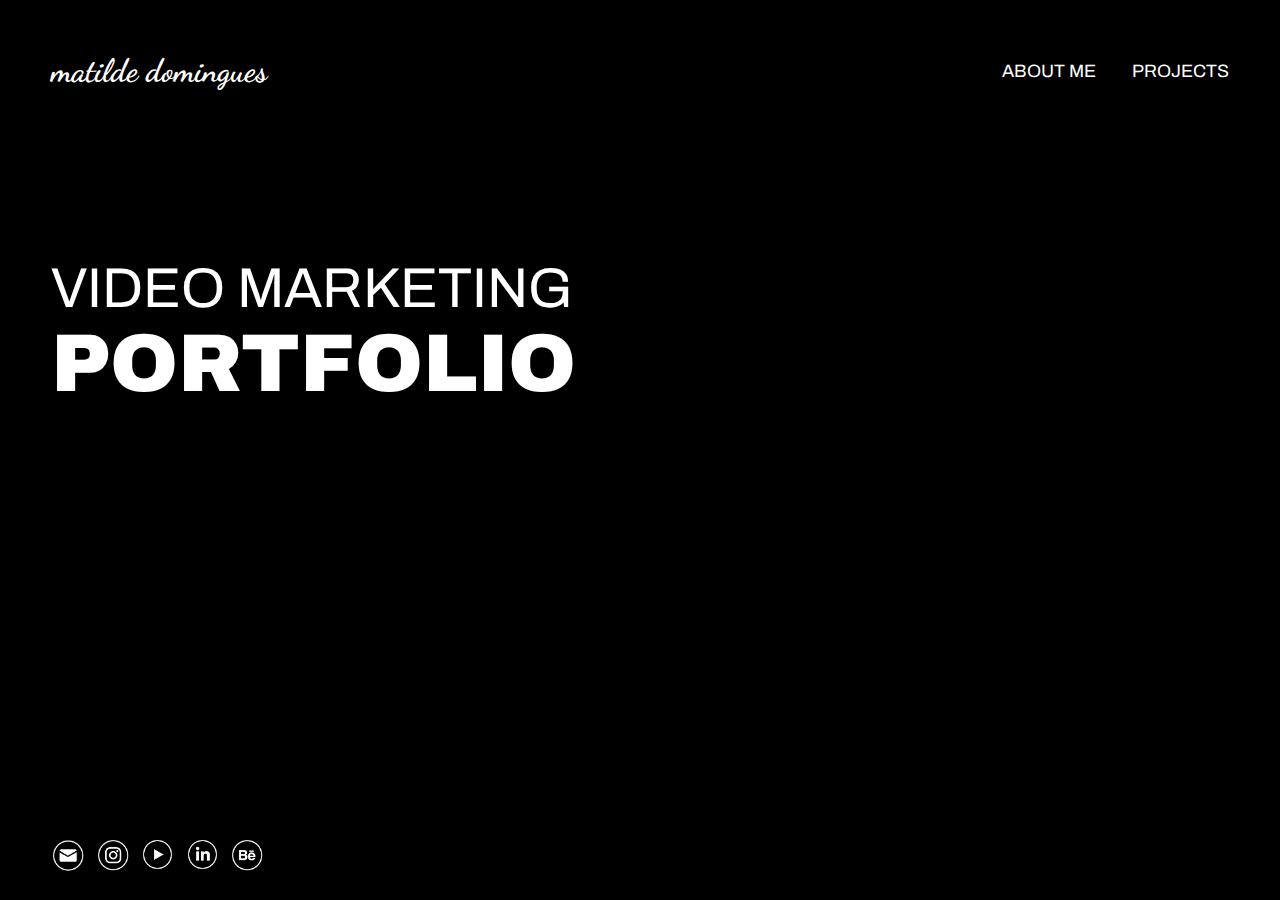
==== index.html @ 344278c9 "footer" ====
<!DOCTYPE html>
<html lang="en">
<head>
    <meta charset="UTF-8">
    <meta name="description" content="Portfolio Multimedia Matilde Domingues">
    <meta name="keywords" content="video, multimedia, portfolio">
    <meta name="author" content="Matilde Domingues">
    <meta name="viewport" content="width=device-width, initial-scale=1.0">
    <title>Portfolio_MatildeDomingues</title>
    <link href="style.css" type="text/css" rel="stylesheet"/>
    <link rel="icon" type="image/x-icon" href="projects/projeto1/imagens/favicon.png"> <!--icone favicon-->
</head>

<header>
    <nav>     
        <a href="index.html" target="_self" id="logo">matilde domingues</a>
            <div class="menu-links">
                <a href="sobremim.html" target="_self">About Me</a>
                <a href="projetos.html" target="_self">Projects</a>
            </div>
    </nav>
</header>

<body class="capa-index">  
<main>

    <h3 id="Matilde">Video Marketing</h3>
    <h1 id="Domingues">Portfolio</h1>

<br><br><br>
</main>     

</body>

<footer>
    <div class="footer-socialmedia">
        <a href="mailto:matildedomingues.work@gmail.com" target="_blank" title="Email" class="email"></a>
        <a href="https://www.instagram.com/md.videoart/" target="_blank" title="Instagram" class="insta"></a>
        <a href="https://www.youtube.com/@matilde.domingues_14/videos" target="_blank" title="Youtube" class="youtube"></a>
        <a href="https://www.linkedin.com/in/matilde-domingues-5a7a112b5/" target="_blank" title="Linkedin" class="linkedin"></a>
        <a href="https://www.behance.net/matildedomingu" target="_blank" title="Behance" class="behance"></a>
    </div>
</footer>
</html>
---- style.css ----
@import url("https://fonts.googleapis.com/css2?family=Archivo:ital,wght@0,100..900;1,100..900&display=swap");
@import url("https://fonts.googleapis.com/css2?family=Dancing+Script:wght@400..700&display=swap");


* 
{
  /*outline: 1px dashed red;
  outline-offset: -1px;*/
  margin:  0; /* Remove a margem padrão */
  padding: 0; /* Remove os padding padrão */
}

#logo{
    color:#ffffff; /*Define a cor branca para a tipografia do 'logo'*/
    text-decoration: none; /*Remove qualquer decoração de texto*/
    text-transform: none; /* Não altera a transformação do texto*/
    font-weight: 700; /*Define o peso da fonte como 700, que é equivalente a 'bold'*/
    font-family:"Dancing Script", cursive; /*Define o tipo de letra*/
    font-size: 180%; /*Define o tamanho da fonte*/
    float: left; /*Faz com que o elemento flutue à esquerda do seu conteiner*/  
}

.capa-index{ 
    background-color: #000000; /*Define cor de fundo a preto */
    background-size: cover; /* Faz a imagem preencher toda a área disponível */
    background-position:top; /* Centraliza a imagem no topo do ecrã */
    background-repeat: no-repeat; /* Impede que a imagem se repita */
    min-height: 100%; /* Garante que o corpo tenha pelo menos a altura da janela */
    margin: 0; /* Remove a margem padrão */
}

.capa-about{
    background-image: url('projects/projeto1/imagens/capa-about.png'); /*Define a imagem de fundo*/
    background-size: cover; /* Faz a imagem preencher toda a área disponível */
    background-position:top; /* Centraliza a imagem no topo do ecrã */
    background-repeat: no-repeat; /* Impede que a imagem se repita */
    min-height: 100%; /* Garante que o corpo tenha pelo menos a altura da janela */
    margin: 0; /* Remove a margem padrão */
}

.capa-projects{
    background-color: #000000; /*Define cor de fundo a preto */
    font-family: "Archivo", sans-serif; /*Define o tipo de letra*/
    font-size:1.4em; /*Define o tamanho da fonte*/
    color:#ffffff; /*Define a cor branca da tipografia*/
    padding-left: 4%; /*Adiciona um padding à esquerda de 4%*/
    padding-right: 4%;  /*Adiciona um padding à direita de 4%*/
    padding-top: 4%; /*Adiciona um padding no topo de 4%*/
    padding-bottom: 4%; /*Adiciona um padding no fundo de 4%*/
}

body
{
    background-color: #000000; /*Define a cor de fundo*/
    font-family: "Archivo", sans-serif; /*Define a tipografia*/ 
    font-size:1.4em; /*Define o tamanho da fonte*/
    color:#ffffff; /*Define a cor do texto*/
    padding-left: 4%; /*Adiciona um padding à esquerda de 4%*/
    padding-right: 4%;  /*Adiciona um padding à direita de 4%*/
    padding-top: 4%; /*Adiciona um padding no topo de 4%*/
    padding-bottom: 4%; /*Adiciona um padding no fundo de 4%*/
}


nav {
    text-transform: uppercase; /*Altera todas as letras para letras maiúsculas*/
    display:flex; /*Define a nav como flexbox, permitindo criar layouts responsivos e flexíveis*/
    font-size: 0.8em; /*Define o tamanho da fonte*/
    justify-content: space-between; /*Alinha os elementos*/
    align-items: center; /*Alinha verticalmente todos os elementos dentro da nav ao centro*/
    gap:10%; /*Define um espaço de 10% entre cada elemento da flexbox */
    width:100%; /*Define a largura da nav*/
}

nav a{
    display: flex; /*Define a nav como flexbox, permitindo criar layouts responsivos e flexíveis*/
    gap:10%; /*Define um espaço de 10% entre cada elemento da flexbox */
}

.menu-links {
    display: flex; /*Define a nav como flexbox, permitindo criar layouts responsivos e flexíveis*/
    gap:2em; /*Define um espaço de 2em entre cada elemento da flexbox */
}

.menu-links a{
    display: flex; /*Define a nav como flexbox, permitindo criar layouts responsivos e flexíveis*/
    gap:2em; /*Define um espaço de 2em entre cada elemento da flexbox */
}


#titles{
    font-size:2em; /*Define o tamanho da fonte*/
    font-family: "Archivo", sans-serif; /*Define o tipo de letra*/
    text-transform: uppercase; /*Altera todas as letras para letras maiúsculas*/
    font-weight: bold; /*Define a tipografia para bold*/
}

#subtitles{
    font-size:1em; /*Define o tamanho da fonte*/
    font-family: "Archivo", sans-serif; /*Define o tipo de letra*/
    text-transform: uppercase; /*Altera todas as letras para letras maiúsculas*/
    font-weight: bold; /*Define a tipografia para bold*/
}

p{ /*textos*/
    color:#ffffff; /*Define a cor da tipografia*/
    font-size:0.8em; /*Define o tamanho da fonte*/
    text-align: justify; /*Justifica o texto*/
    text-justify:inter-word; /*tentar justificar texto à esquerda*/
    padding-top: 1em; /*Adiciona um padding no topo de 1em*/
    width:38%; /*Define a largura do espaço ocupado por estes <p>*/
}

ul{
    list-style-type: none; /*Retira as listas*/
    padding-top:1em; /*Adiciona um padding no topo de 1em*/
    display: flex; /*Define a nav como flexbox, permitindo criar layouts responsivos e flexíveis*/
    gap:28px; /*Define um espaço de 28px entre cada elemento da flexbox */
    font-size:0.6em; /*Define o tamanho da fonte*/
    text-transform: uppercase; /*Coloca todas as letras em maiusculas*/
    width:38%; /*Define a largura do <ul>*/

}

li {
    border-color: #ffffff; /*Define a cor branca para as bordas das formas*/
    border-style: solid; /*Define o estilo da borda*/
    border-radius: 50px; /*Arredonda os cantos a 50px*/
    border-width: 2px; /*Define a espessura da borda*/

    padding: 1% 2%; /*Adiciona padding interno de 1% na vertical (topo e fundo) e 2% na horizontal (esquerda e direita)*/

    text-align: center; /* Centraliza o texto dentro do elemento */
    display: inline-block; /* Torna o elemento um bloco inline para melhor controlo */
    width: auto; /*Define a largura como automática*/
}


.button {
    text-transform: uppercase; /* Define todas as letras em maiúsculas */
    font-size: 0.6em; /* Define o tamanho da fonte */

    border-color: #ffffff; /* Cor da borda */
    border-style: solid; /* Estilo da borda */
    border-radius: 50px; /* Arredonda as bordas */
    border-width: 2px; /* Largura da borda */

    padding: 1% 2%; /* Espaçamento interno no botão */

    text-align: center; /* Centraliza o texto */
    display: inline-block; /* Faz o link se comportar como um bloco, mas apenas ocupando o espaço necessário */
    position: absolute; /* Posicionamento absoluto no layout */
    right: 0; /* Posiciona à direita */
    margin-right: 5%; /* Margem à direita de 5%*/
    margin-top: 5%; /* Margem superior de 5% */
    width: auto; /* Largura automática */
  }
  
.button {
    background-color: transparent; /*Define a cor de fundo do botão para transparente*/
    color: #ffffff; /*Define a cor da tipografia*/
    border: 2px solid #ffffff; /*Define o tipo de borda, a espessura e a cor*/
}
  
.button:hover {
    background-color: #ffffff; /*Quando se passa com o rato por cima do botão, o botão fica branco*/
    font-weight: bold; /*Quando se passa com o rato por cima do botão, a tipografia fica a bold*/
    color: #000000; /*Quando se passa com o rato por cima do botão, a tipografia fica a preto*/
}


h1{
    text-transform: uppercase; /* Define todas as letras em maiúsculas */
    font-weight: 900; /*Define a tipografia com um peso de 900 que equivale a black/bold*/
}

h3{
    text-transform: uppercase; /* Define todas as letras em maiúsculas */
    font-weight: 400; /*Define a tipografia para regular*/
    padding-top: 3em; /*Adiciona um padding no topo de 3em*/
}

#Matilde{
    font-size: 2.5em; /*Define o tamanho da fonte*/
    text-transform: uppercase; /* Define todas as letras em maiúsculas */
    font-weight: 400; /*Define a tipografia para regular*/
    text-align: left; /*Alinha o texto à esquerda*/
}

#Domingues{
    font-size: 3.65em; /*Define o tamanho da fonte*/
    text-transform: uppercase; /* Define todas as letras em maiúsculas */
    font-weight: 900; /*Define a tipografia com um peso de 900 que equivale a black/bold*/
    text-align: left; /*Alinha o texto à esquerda*/
}


a:link{
    color: #ffffff; /*Define a cor do link*/
    text-decoration: none; /*Retira todas as formatações*/
}


a:visited{
    color: #ffffff; /*Define a cor do link quando é visitado*/
    text-decoration: none; /*Retira todas as formatações*/
    font-weight: bold; /*O link fica a bold*/
}


nav a:hover{
    color: #ffffff; /*Define a cor do link quando o rato passa por cima do mesmo*/
    font-weight: bold; /*O link fica a bold*/
}

a:active{
    color: #ffffff; /*Define a cor do link quando o link está ativo*/
    font-weight: bold; /*O link fica a bold*/
}

span{
    text-transform: uppercase; /* Define todas as letras em maiúsculas */
    font-weight: 900; /*Define a tipografia com um peso de 900 que equivale a black/bold*/
}

#projetos, #contactos{
    font-weight: bold; /*Fica a bold*/
    color:#ffffff; /* Define a cor da tipografia */
    background-color: #000000; /*Define a cor de fundo*/
}


/*FOOTER*/

footer{
    width: 100%; /*Define a largura do footer*/
    height: 4em; /*Define a altura do footer*/
    display: flex; /*Aplica o modelo de flexbox*/
    align-items: center; /* Centraliza os elementos verticalmente */
    position:fixed;  /*Fixa a posição do footer*/
    bottom: 0; /*Fixa o footer ao fundo do ecrã*/
}

.footer-socialmedia{
    display: flex; /*Aplica o modelo de flexbox*/
    gap: 0.5em; /*Define um espaço de 0.5em entre cada elemento da flexbox*/
}

footer a 
{
    display: flex; /*Aplica o modelo de flexbox*/
    width: 1.5em; /*Define a largura de cada espaço do link pro icone*/
    height: 1.5em; /*Define a altura de cada espaço do link pro icone*/
    background-size: contain; /* Garante que a imagem preencha todo o espaço do link */
    background-repeat: no-repeat; /* Evita repetição da imagem */
}

.email:link { background-image: url("projects/projeto1/imagens/logoemail.png"); } /*Define o icone que aparece no link normalmente*/
.email:hover { background-image: url("projects/projeto1/imagens/email-invers.png"); } /*Define o icone que aparece quando se passa o rato por cima do link*/

.insta:link { background-image: url("projects/projeto1/imagens/logoinsta.png"); } /*Define o icone que aparece no link normalmente*/
.insta:hover { background-image: url("projects/projeto1/imagens/insta-invers.png"); } /*Define o icone que aparece quando se passa o rato por cima do link*/

.youtube:link { background-image: url("projects/projeto1/imagens/logoyoutube.png"); } /*Define o icone que aparece no link normalmente*/
.youtube:hover { background-image: url("projects/projeto1/imagens/youtube-invers.png"); } /*Define o icone que aparece quando se passa o rato por cima do link*/

.linkedin:link { background-image: url("projects/projeto1/imagens/logolinkedin.png"); } /*Define o icone que aparece no link normalmente*/
.linkedin:hover { background-image: url("projects/projeto1/imagens/linkedin-invers.png"); } /*Define o icone que aparece quando se passa o rato por cima do link*/

.behance:link { background-image: url("projects/projeto1/imagens/logobehance.png"); } /*Define o icone que aparece no link normalmente*/
.behance:hover { background-image: url("projects/projeto1/imagens/behance-invers.png"); } /*Define o icone que aparece quando se passa o rato por cima do link*/


/*PROJETO 1*/
.apresentacao-project video{
    width:50%; /*Define a largura do espaço ocupado pelo video*/
    height:50%; /*Define a altura do espaço ocupado pelo video*/
    float:right; /*Faz com que o video flutue para a direita*/
    padding-top: 5%; /*Adiciona um padding no topo de 5%*/
}

#titles-project{
    font-size:2em; /*Define o tamanho da fonte*/
    font-family: "Archivo", sans-serif; /*Define o tipo de letra*/
    text-transform: uppercase; /*Torna todas as letras em maiusculas*/
    font-weight: bold; /*A tipografia fica a bold*/
    padding-top:10%; /*Adiciona um padding no topo de 10%*/

}

.apresentacao-project{
    width: 100%; /*Define a largura desta área*/
    line-height: 1em; /*Define um espaçamento entre linhas de 1em*/
}

main p{
    line-height: 1.3em; /*Define um espaçamento entre linhas de 1.3em*/
}


figure 
{
    width: 28%; /*Define a largura desta área*/
    margin: 2%; /* Define uma margem de 2% */
}


figure img 
{
    width: 100%; /*Define a largura da imagem para aparecer*/
    display: block; /* Remove espaços extras abaixo das imagens */
}

article{
    display: flex; /* Define o modelo de flexbox*/
    flex-wrap: wrap; /*Permite que os elementos filhos da flexbox envolvam para a próxima linha, se necessário*/
    justify-content: center; /* Centraliza os elementos horizontalmente */
    align-items: center; /* Centraliza os elementos verticalmente */
    margin-top: 10%; /*Define a margem superior de 10%*/
}


.producao{
    width: 100%; /*Define a largura desta área*/
    height:10%; /*Define a altura desta área*/
    margin-top: 5%; /*Define uma margem superior de 5%*/
}

.producao video{
    width:40%; /*Define a largura desta área*/
    height:40%; /*Define a altura desta área*/
    padding-top:5%; /*Define um padding superior de 5%*/
    padding-bottom:5%; /*Define um padding inferior de 5%*/
    padding-left:30%; /*Define um padding do lado esquerdo de 30%*/
    padding-right:30%; /*Define um padding do lado direito de 30%*/
}

.pre-producao{
    width: 100%; /*Define a largura desta área*/
    height:5%; /*Define a altura desta área*/
    padding-top:5%; /*Define um padding superior de 5%*/
    padding-bottom:5%; /*Define um padding inferior de 5%*/
}

.pre-producao img{
    width:100%; /*Define a largura desta área*/
}


/* PROJETOS */

.grid-container {
    display: grid; /* Define o modelo de layout grid*/
    gap: 10px; /*Define um espaço de 10px entre cada elemento da flexbox */
    padding: 0%; /*Define em 0% todos os paddings*/
    padding-top: 5%; /*Define um padding superior de 5%*/
}
  
.grid-item {
    display: flex; /*Define o modelo de flexbox*/
    align-items: center; /*Alinha verticalmente no centro*/
    justify-content: center; /*Alinha horizontalmente no centro*/
    padding: 20%; /*Define um padding de 20% */            
    position: relative; /*Para posicionamento de fundo e texto */
    background-size: cover; /*A imagem preenche a caixa*/
    background-position: center; /*Centraliza a imagem na caixa respetiva*/
}

.grid-item:hover{
    box-shadow: inset 0 0 100px 50px rgba(0, 0, 0, 1); /* Efeito de vinheta */
}

.grid-item p{
    width: 100%; /*Define a largura da área*/
    text-align: center; /*Centraliza o texto*/
    font-size: 0.8em; /*Define o tamanho da fonte*/
    white-space: nowrap; /* Impede que o texto quebre em novas linhas */
    font-weight: 500; /*Torna o texto a bold*/
    padding: 0; /*Retira todos os padding*/

    opacity: 0; /* Inicialmente o texto é invisível */
    visibility: hidden; /* Inicialmente o texto não é visível */
    transition: opacity 0.5s ease, visibility 0.5s; /* Transição suave para a visibilidade e opacidade */
}

.grid-item:hover p {
    opacity: 1; /* Torna o texto visível ao passar o mouse */
    visibility: visible; /* Torna o texto visível ao passar o mouse */
}

.item1 {
    background-image: url("projects/projeto1/imagens/project2/capavideo-project2.jpg");
    box-shadow: inset 0 0 100px 50px rgba(0, 0, 0, 0.3); /* Efeito de vinheta */
    background-size: cover; /*A imagem preenche a caixa*/
    background-position: center; /*Centraliza a imagem na caixa respetiva*/
    grid-column: 1 / span 2;
    grid-row: 3;
  }
  
.item2 {
    background-image: url("projects/projeto1/imagens/project3/capa-project3.jpg");
    box-shadow: inset 0 0 100px 50px rgba(0, 0, 0, 0.3); /* Efeito de vinheta */
    background-size: cover;
    background-position: center; 
    grid-column: 3;
    grid-row: 1/ span 2;
  }
  
.item3 {
    background-image: url("projects/projeto1/imagens/project1/capa-project1.jpg");
    box-shadow: inset 0 0 100px 50px rgba(0, 0, 0, 0.3); /* Efeito de vinheta */
    background-size: cover; 
    background-position: top; 
  }

.item4 {
    background-image: url("projects/projeto1/imagens/project2/capavideo-project2.jpg");
    box-shadow: inset 0 0 100px 50px rgba(0, 0, 0, 0.3); /* Efeito de vinheta */
    background-size: cover;
    background-position: top; 
  }

.item5 {
    background-image: url("projects/projeto1/imagens/project4/capa4.png");
    box-shadow: inset 0 0 100px 50px rgba(0, 0, 0, 0.3); /* Efeito de vinheta */
    background-size: cover;
    background-position: top; 
  }

.item6 {
    background-image: url("projects/projeto1/imagens/project2/capavideo-project2.jpg");
    box-shadow: inset 0 0 100px 50px rgba(0, 0, 0, 0.3); /* Efeito de vinheta */
    background-size: cover;
    background-position: top; 
  }

.item7 {
    background-image: url("projects/projeto1/imagens/project1/capa-project1.jpg");
    box-shadow: inset 0 0 100px 50px rgba(0, 0, 0, 0.3); /* Efeito de vinheta */
    background-size: cover;
    background-position: center; 
  }


/* RESPONSIVE */

@media only screen and (min-width: 600px) 
{
  figure 
  {
    width: 92%;
  }
}


/* Medium devices (landscape tablets, 768px and up) */
@media only screen and (min-width: 768px) 
{
  figure 
  {
    width: 47%;
  }
}


/* Large devices (laptops/desktops, 992px and up) */
@media only screen and (min-width: 992px) 
{
  figure 
  {
    width: 30.5%;
  }
}


/* Extra large devices (large laptops and desktops, 1200px and up) */
@media only screen and (min-width: 1200px) 
{
  figure 
  {
    width: 22.5%;
  }
}
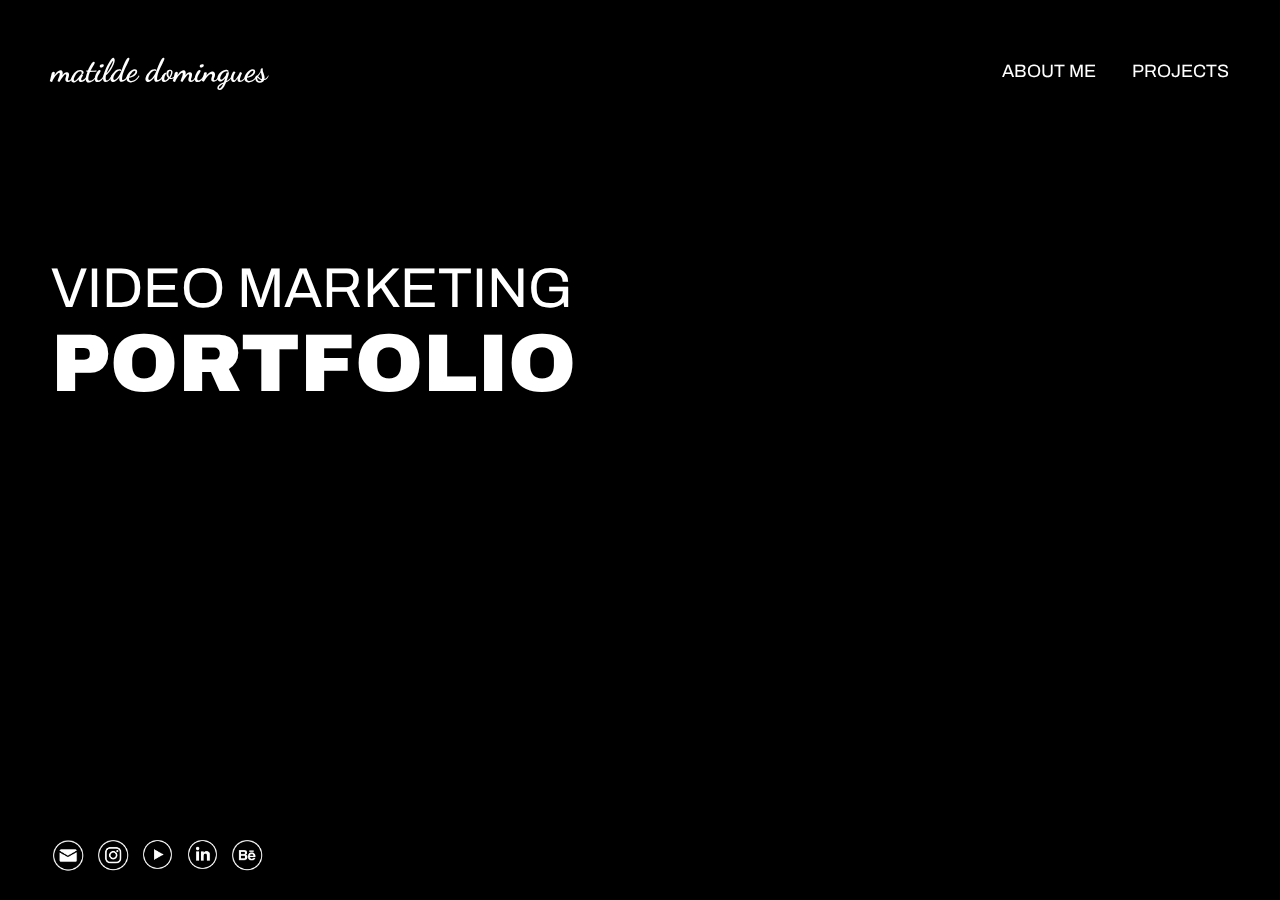
==== commit 90334d10: "capa index" ====
--- a/index.html
+++ b/index.html
@@ -1,3 +1,16 @@
+<!--
+    Nome: Matilde Pires Domingues
+    Nº Estudante: 3210442
+    Portfolio
+    3º, 2023-2024
+    2º Semestre
+    Unidade Curricular: Laboratório de Projeto II
+    Curso: DGM
+    ESAD.CR
+    Docente: Marco Heleno
+    31 de Maio 2024
+-->
+
 <!DOCTYPE html>
 <html lang="en">
 <head>
@@ -23,16 +36,21 @@
 
 <body class="capa-index">  
 <main>
-
-    <h3 id="Matilde">Video Marketing</h3>
-    <h1 id="Domingues">Portfolio</h1>
-
-<br><br><br>
+    
+    <div class="video-container">
+        <video class="background-video" autoplay muted loop>
+            <source src="projects/projeto1/intro.mp4" type="video/mp4">
+        </video>
+    </div>
+    
+        <h3 id="Video">Video Marketing</h3>
+        <h1 id="Portfolio">Portfolio</h1>
+   
 </main>     
 
 </body>
 
-<footer>
+<footer id="index">
     <div class="footer-socialmedia">
         <a href="mailto:matildedomingues.work@gmail.com" target="_blank" title="Email" class="email"></a>
         <a href="https://www.instagram.com/md.videoart/" target="_blank" title="Instagram" class="insta"></a>
--- a/style.css
+++ b/style.css
@@ -1,14 +1,29 @@
-@import url("https://fonts.googleapis.com/css2?family=Archivo:ital,wght@0,100..900;1,100..900&display=swap");
-@import url("https://fonts.googleapis.com/css2?family=Dancing+Script:wght@400..700&display=swap");
-
-
-* 
+/*
+    Nome: Matilde Pires Domingues
+    Nº Estudante: 3210442
+    Portfolio
+    3º, 2023-2024
+    2º Semestre
+    Unidade Curricular: Laboratório de Projeto II
+    Curso: DGM
+    ESAD.CR
+    Docente: Marco Heleno
+    31 de Maio 2024
+*/
+
+
+@import url("https://fonts.googleapis.com/css2?family=Archivo:ital,wght@0,100..900;1,100..900&display=swap"); /*importar tipo de letra*/
+@import url("https://fonts.googleapis.com/css2?family=Dancing+Script:wght@400..700&display=swap"); /*importar tipo de letra*/
+
+
+* /*seletor geral*/
 {
   /*outline: 1px dashed red;
   outline-offset: -1px;*/
   margin:  0; /* Remove a margem padrão */
   padding: 0; /* Remove os padding padrão */
 }
+
 
 #logo{
     color:#ffffff; /*Define a cor branca para a tipografia do 'logo'*/
@@ -20,11 +35,27 @@
     float: left; /*Faz com que o elemento flutue à esquerda do seu conteiner*/  
 }
 
+.video-container {
+    position: fixed;
+    top: 0;
+    left: 0;
+    width: 100%;
+    height: 100%;
+    overflow: hidden;
+    z-index: -1;
+}
+
+.background-video {
+    position: absolute;
+    top: 50%;
+    left: 50%;
+    width: 100%;
+    height: 100%;
+    object-fit: cover;
+    transform: translate(-50%, -50%);
+}
+
 .capa-index{ 
-    background-color: #000000; /*Define cor de fundo a preto */
-    background-size: cover; /* Faz a imagem preencher toda a área disponível */
-    background-position:top; /* Centraliza a imagem no topo do ecrã */
-    background-repeat: no-repeat; /* Impede que a imagem se repita */
     min-height: 100%; /* Garante que o corpo tenha pelo menos a altura da janela */
     margin: 0; /* Remove a margem padrão */
 }
@@ -46,7 +77,11 @@
     padding-left: 4%; /*Adiciona um padding à esquerda de 4%*/
     padding-right: 4%;  /*Adiciona um padding à direita de 4%*/
     padding-top: 4%; /*Adiciona um padding no topo de 4%*/
-    padding-bottom: 4%; /*Adiciona um padding no fundo de 4%*/
+    padding-bottom: 6%; /*Adiciona um padding no fundo de 4%*/
+}
+
+.capa-projeto4{
+    margin-bottom: 4%;
 }
 
 body
@@ -55,10 +90,7 @@
     font-family: "Archivo", sans-serif; /*Define a tipografia*/ 
     font-size:1.4em; /*Define o tamanho da fonte*/
     color:#ffffff; /*Define a cor do texto*/
-    padding-left: 4%; /*Adiciona um padding à esquerda de 4%*/
-    padding-right: 4%;  /*Adiciona um padding à direita de 4%*/
-    padding-top: 4%; /*Adiciona um padding no topo de 4%*/
-    padding-bottom: 4%; /*Adiciona um padding no fundo de 4%*/
+    padding: 4%; /*Adiciona um padding em toda a volta de 4%*/
 }
 
 
@@ -87,7 +119,6 @@
     gap:2em; /*Define um espaço de 2em entre cada elemento da flexbox */
 }
 
-
 #titles{
     font-size:2em; /*Define o tamanho da fonte*/
     font-family: "Archivo", sans-serif; /*Define o tipo de letra*/
@@ -106,7 +137,7 @@
     color:#ffffff; /*Define a cor da tipografia*/
     font-size:0.8em; /*Define o tamanho da fonte*/
     text-align: justify; /*Justifica o texto*/
-    text-justify:inter-word; /*tentar justificar texto à esquerda*/
+    text-justify:inter-word; /*ajusta espaço entre as palavras*/
     padding-top: 1em; /*Adiciona um padding no topo de 1em*/
     width:38%; /*Define a largura do espaço ocupado por estes <p>*/
 }
@@ -135,10 +166,8 @@
     width: auto; /*Define a largura como automática*/
 }
 
-
 .button {
     text-transform: uppercase; /* Define todas as letras em maiúsculas */
-    font-size: 0.6em; /* Define o tamanho da fonte */
 
     border-color: #ffffff; /* Cor da borda */
     border-style: solid; /* Estilo da borda */
@@ -149,19 +178,13 @@
 
     text-align: center; /* Centraliza o texto */
     display: inline-block; /* Faz o link se comportar como um bloco, mas apenas ocupando o espaço necessário */
-    position: absolute; /* Posicionamento absoluto no layout */
-    right: 0; /* Posiciona à direita */
-    margin-right: 5%; /* Margem à direita de 5%*/
-    margin-top: 5%; /* Margem superior de 5% */
-    width: auto; /* Largura automática */
+    
+    font-size:0.6em;
+    position: relative;
+    left:86%;
   }
-  
-.button {
-    background-color: transparent; /*Define a cor de fundo do botão para transparente*/
-    color: #ffffff; /*Define a cor da tipografia*/
-    border: 2px solid #ffffff; /*Define o tipo de borda, a espessura e a cor*/
-}
-  
+
+
 .button:hover {
     background-color: #ffffff; /*Quando se passa com o rato por cima do botão, o botão fica branco*/
     font-weight: bold; /*Quando se passa com o rato por cima do botão, a tipografia fica a bold*/
@@ -180,14 +203,14 @@
     padding-top: 3em; /*Adiciona um padding no topo de 3em*/
 }
 
-#Matilde{
+#Video{
     font-size: 2.5em; /*Define o tamanho da fonte*/
     text-transform: uppercase; /* Define todas as letras em maiúsculas */
     font-weight: 400; /*Define a tipografia para regular*/
     text-align: left; /*Alinha o texto à esquerda*/
 }
 
-#Domingues{
+#Portfolio{
     font-size: 3.65em; /*Define o tamanho da fonte*/
     text-transform: uppercase; /* Define todas as letras em maiúsculas */
     font-weight: 900; /*Define a tipografia com um peso de 900 que equivale a black/bold*/
@@ -233,12 +256,13 @@
 /*FOOTER*/
 
 footer{
-    width: 100%; /*Define a largura do footer*/
+    width:92%;
     height: 4em; /*Define a altura do footer*/
     display: flex; /*Aplica o modelo de flexbox*/
     align-items: center; /* Centraliza os elementos verticalmente */
     position:fixed;  /*Fixa a posição do footer*/
     bottom: 0; /*Fixa o footer ao fundo do ecrã*/
+    background-color: #000000; /*Define a cor de fundo do footer*/
 }
 
 .footer-socialmedia{
@@ -248,12 +272,18 @@
 
 footer a 
 {
-    display: flex; /*Aplica o modelo de flexbox*/
+
     width: 1.5em; /*Define a largura de cada espaço do link pro icone*/
     height: 1.5em; /*Define a altura de cada espaço do link pro icone*/
     background-size: contain; /* Garante que a imagem preencha todo o espaço do link */
     background-repeat: no-repeat; /* Evita repetição da imagem */
-}
+    
+}
+
+#about, #index{
+    background-color: transparent;
+}
+
 
 .email:link { background-image: url("projects/projeto1/imagens/logoemail.png"); } /*Define o icone que aparece no link normalmente*/
 .email:hover { background-image: url("projects/projeto1/imagens/email-invers.png"); } /*Define o icone que aparece quando se passa o rato por cima do link*/
@@ -272,29 +302,32 @@
 
 
 /*PROJETO 1*/
-.apresentacao-project video{
-    width:50%; /*Define a largura do espaço ocupado pelo video*/
-    height:50%; /*Define a altura do espaço ocupado pelo video*/
-    float:right; /*Faz com que o video flutue para a direita*/
-    padding-top: 5%; /*Adiciona um padding no topo de 5%*/
+.apresentacao-project iframe {
+    width: 50vw; /* Define a largura do espaço ocupado pelo vídeo */
+    height: 25vw; /* Define a altura do espaço ocupado pelo vídeo */
+    float: right; /* Faz com que o vídeo flutue para a direita */
+    padding-top: 5%; /* Adiciona um padding no topo de 5% */
 }
 
 #titles-project{
-    font-size:2em; /*Define o tamanho da fonte*/
+    font-size:2em; /*Define o tamanho da fonte*/    
     font-family: "Archivo", sans-serif; /*Define o tipo de letra*/
     text-transform: uppercase; /*Torna todas as letras em maiusculas*/
     font-weight: bold; /*A tipografia fica a bold*/
     padding-top:10%; /*Adiciona um padding no topo de 10%*/
-
-}
-
-.apresentacao-project{
-    width: 100%; /*Define a largura desta área*/
-    line-height: 1em; /*Define um espaçamento entre linhas de 1em*/
+    text-align: left; /*Alinha texto à esquerda*/
+
+}
+
+.apresentacao-project {
+    width: 100%; /* Define a largura desta área */
+    line-height: 1em; /* Define um espaçamento entre linhas de 1em */
 }
 
 main p{
     line-height: 1.3em; /*Define um espaçamento entre linhas de 1.3em*/
+    text-align: justify; /*Justifica o texto*/
+    text-justify:inter-word; /*Ajusta o espaço entre as palavras*/
 }
 
 
@@ -326,9 +359,9 @@
     margin-top: 5%; /*Define uma margem superior de 5%*/
 }
 
-.producao video{
+.producao iframe{
     width:40%; /*Define a largura desta área*/
-    height:40%; /*Define a altura desta área*/
+    height:20vw; /*Define a altura desta área*/
     padding-top:5%; /*Define um padding superior de 5%*/
     padding-bottom:5%; /*Define um padding inferior de 5%*/
     padding-left:30%; /*Define um padding do lado esquerdo de 30%*/
@@ -357,14 +390,14 @@
 }
   
 .grid-item {
-    display: flex; /*Define o modelo de flexbox*/
-    align-items: center; /*Alinha verticalmente no centro*/
-    justify-content: center; /*Alinha horizontalmente no centro*/
-    padding: 20%; /*Define um padding de 20% */            
-    position: relative; /*Para posicionamento de fundo e texto */
-    background-size: cover; /*A imagem preenche a caixa*/
-    background-position: center; /*Centraliza a imagem na caixa respetiva*/
-}
+    display: flex; /* Define o modelo de flexbox */
+    align-items: center; /* Alinha verticalmente no centro */
+    justify-content: center; /* Alinha horizontalmente no centro */
+    padding: 20%; /* Define um padding de 20% */
+    position: relative; /* Para posicionamento de fundo e texto */
+    background-size: cover; /* A imagem preenche a caixa */
+    background-position: center; /* Centraliza a imagem na caixa respectiva */
+  }
 
 .grid-item:hover{
     box-shadow: inset 0 0 100px 50px rgba(0, 0, 0, 1); /* Efeito de vinheta */
@@ -384,102 +417,618 @@
 }
 
 .grid-item:hover p {
-    opacity: 1; /* Torna o texto visível ao passar o mouse */
+    opacity: 1; /* Torna o texto visível ao passar o mouse com opacidade de 1*/
     visibility: visible; /* Torna o texto visível ao passar o mouse */
 }
 
 .item1 {
-    background-image: url("projects/projeto1/imagens/project2/capavideo-project2.jpg");
+    background-image: url("projects/projeto1/imagens/project3/capa-project3.jpg"); /*Define a imagem de fundo dessa caixa*/
     box-shadow: inset 0 0 100px 50px rgba(0, 0, 0, 0.3); /* Efeito de vinheta */
     background-size: cover; /*A imagem preenche a caixa*/
     background-position: center; /*Centraliza a imagem na caixa respetiva*/
-    grid-column: 1 / span 2;
-    grid-row: 3;
+    grid-column: 3; /*Define o número de colunas da grid*/
+    grid-row: 1/ span 2; /*Define o número de linhas da grid*/
   }
   
 .item2 {
-    background-image: url("projects/projeto1/imagens/project3/capa-project3.jpg");
+    background-image: url("projects/projeto1/imagens/project1/capa-project1.jpg"); /*Define a imagem de fundo dessa caixa*/
     box-shadow: inset 0 0 100px 50px rgba(0, 0, 0, 0.3); /* Efeito de vinheta */
-    background-size: cover;
-    background-position: center; 
-    grid-column: 3;
-    grid-row: 1/ span 2;
+    background-size: cover; /*A imagem preenche a caixa*/
+    background-position: top; /*Centraliza a imagem no topo da caixa respetiva*/
   }
-  
+
 .item3 {
-    background-image: url("projects/projeto1/imagens/project1/capa-project1.jpg");
+    background-image: url("projects/projeto1/imagens/project2/capavideo-project2.jpg"); /*Define a imagem de fundo dessa caixa*/
     box-shadow: inset 0 0 100px 50px rgba(0, 0, 0, 0.3); /* Efeito de vinheta */
-    background-size: cover; 
-    background-position: top; 
+    background-size: cover; /*A imagem preenche a caixa*/
+    background-position: top; /*Centraliza a imagem no topo da caixa respetiva*/
   }
 
 .item4 {
-    background-image: url("projects/projeto1/imagens/project2/capavideo-project2.jpg");
+    background-image: url("projects/projeto1/imagens/project4/capa4.png"); /*Define a imagem de fundo dessa caixa*/
     box-shadow: inset 0 0 100px 50px rgba(0, 0, 0, 0.3); /* Efeito de vinheta */
-    background-size: cover;
-    background-position: top; 
+    background-size: cover; /*A imagem preenche a caixa*/
+    background-position: top; /*Centraliza a imagem no topo da caixa respetiva*/
   }
 
 .item5 {
-    background-image: url("projects/projeto1/imagens/project4/capa4.png");
+    background-image: url("projects/projeto1/imagens/project5/capa5.png"); /*Define a imagem de fundo dessa caixa*/
     box-shadow: inset 0 0 100px 50px rgba(0, 0, 0, 0.3); /* Efeito de vinheta */
-    background-size: cover;
-    background-position: top; 
+    background-size: cover; /*A imagem preenche a caixa*/
+    background-position: top; /*Centraliza a imagem no topo da caixa respetiva*/
   }
 
-.item6 {
-    background-image: url("projects/projeto1/imagens/project2/capavideo-project2.jpg");
-    box-shadow: inset 0 0 100px 50px rgba(0, 0, 0, 0.3); /* Efeito de vinheta */
-    background-size: cover;
-    background-position: top; 
-  }
-
-.item7 {
-    background-image: url("projects/projeto1/imagens/project1/capa-project1.jpg");
-    box-shadow: inset 0 0 100px 50px rgba(0, 0, 0, 0.3); /* Efeito de vinheta */
-    background-size: cover;
-    background-position: center; 
-  }
-
 
 /* RESPONSIVE */
 
-@media only screen and (min-width: 600px) 
+@media only screen and (max-width: 1500px) /*Tornar responsive para dispositivos com largura máxima de 1500px*/
 {
-  figure 
-  {
-    width: 92%;
-  }
+   /* main
+    {
+        background-color: brown;
+    } */
+    
+    /*Index*/
+    .capa-index{
+        background-size:auto;
+    }
+
+    /*About me*/
+    .capa-about{
+        margin-bottom: 4%; /*Define uma margem no fundo*/
+    }
+    #about{
+        background-color: #000000; /*Define a cor de fundo do footer*/
+        width: 100%; /*Define o tamanho da largura do footer*/
+    }
+
+    p{
+        font-size:0.8em; /*Define o tamanho da fonte*/
+    }
+
+    #titles{
+        font-size: 1.7em; /*Define o tamanho da fonte*/
+    }
+
+    #subtitles{
+        font-size: 1.2em; /*Define o tamanho da fonte*/
+    }
+
+    #skills ul{
+        font-size:0.6em; /*Define o tamanho da fonte*/
+        gap:1em; /*Define o espaço entre os elementos*/    
+        align-items: center; /*Alinhar os elementos ao centro horizontalmente*/
+    }
+
+    .button {
+        width: 15%; /* Define a largura dos elementos */
+        font-size: 0.6em; /*Define o tamanho da fonte*/
+        position:relative; /*Define o tipo de posição do botão*/
+        left:80%; /*Posiciona o botão mais à direita da página*/
+    }
+}
+
+
+/* Extra large devices (large laptops and desktops, 1200px and up) */
+@media only screen and (max-width: 1200px) /*Tornar responsive para dispositivos com largura máxima de 1200px*/
+{
+    /*main
+    {
+        background-color: lightsalmon;
+    }*/
+
+    .capa-index{
+        background-size:auto;
+    }
+    
+    /*About me*/
+    #about{
+        background-color: #000000; /*define a cor de fundo do footer*/
+        width: 100%; /*Define a largura do footer*/
+    }
+    
+    p{
+        font-size:0.7em; /*Define o tamanho da fonte*/
+    }
+
+    #titles{
+        font-size: 1.6em; /*Define o tamanho da fonte*/
+    }
+
+    #subtitles{
+        font-size: 1.1em; /*Define o tamanho da fonte*/
+    }
+
+    #skills ul{
+        font-size:0.5em; /*Define o tamanho da fonte*/
+        gap:1em; /*Define o espaço entre os elementos*/
+        align-items: center; /*Alinha os elementos ao centro horizontalmente*/
+    }
+
+    .button {
+        width: 15%; /* Define a largura dos elementos */
+        font-size: 0.5em; /*Define o tamanho da fonte*/
+        position:relative; /*Define o tipo de posição dos elementos*/
+        left:80%; /*Posiciona o botão mais à direita da página*/
+    }
+
+    /*Project Individual*/    
+    .apresentacao-project {
+        display: flex;
+        flex-direction: column;
+        align-items: center;
+    }
+
+    .apresentacao-project iframe {
+        order: 3; /* Define a ordem do iframe */
+        width: 100%;
+        height: 15em;
+    }
+
+    #titles-project {
+        order: 1; /* Define a ordem do título */
+        font-size: 1.8em;
+        text-align: center;
+    }
+
+    #titles-project p{
+        font-size: 0.6em;
+    }
+
+    .apresentacao-project p {
+        order: 2; /* Define a ordem do parágrafo */
+        text-align: justify; /* Centraliza o texto */
+        width:100%;
+        font-size: 0.7em;
+    }
+
+    .producao iframe{
+        width: 100%;
+        height:18em;
+        padding: 0;
+    }
+
+    .pre-producao{
+        margin-bottom: 15%;
+    }
+}
+
+
+/* Large devices (laptops/desktops, 992px and up) */
+@media only screen and (max-width: 992px) /*Tornar responsive para dispositivos com largura máxima de 992px*/
+{
+    /*main
+    {
+        background-color: lightcoral;
+    }*/
+
+    .capa-index{
+        background-size:auto;
+    }
+
+    /*About me*/
+    #about{
+        background-color: #000000;
+        width: 100%;
+    }
+    
+    p{
+        font-size:0.6em;
+    }
+
+    #titles{
+        font-size: 1.5em;
+    }
+
+    #subtitles{
+        font-size: 1em;
+    }
+
+    #skills ul{
+        font-size:0.4em;
+        gap:1em;     
+        align-items: center;
+    }
+
+    .button {
+        width: 15%; /* Define a largura dos elementos */
+        font-size: 0.5em;
+        margin-top: 10%;
+        position:relative;
+        left:80%; 
+    }
+
+    /*Projects*/    
+    .grid-item p {
+        font-size: 0.6em;
+    }
+
+    .item1{
+        grid-column: 2; /*Altera para apenas 1 coluna*/
+    }
+
+    .grid-container{
+        padding-bottom:4em;
+        gap:15px;
+    }
+
+    /*Project Individual*/    
+    .apresentacao-project {
+        display: flex;
+        flex-direction: column;
+        align-items: center;
+    }
+
+    .apresentacao-project iframe {
+        order: 3; /* Define a ordem do iframe */
+        width: 100%;
+        height: 15em;
+    }
+
+    #titles-project {
+        order: 1; /* Define a ordem do título */
+        font-size: 1.7em;
+        text-align: center;
+    }
+
+    #titles-project p{
+        font-size: 0.6em;
+    }
+
+    .apresentacao-project p {
+        order: 2; /* Define a ordem do parágrafo */
+        text-align: justify; /* Centraliza o texto */
+        width:100%;
+        font-size: 0.6em;
+    }
+
+    .producao iframe{
+        width: 100%;
+        height:18em;
+        padding: 0;
+    }
+
+    .pre-producao{
+        margin-bottom: 15%;
+    }
 }
 
 
 /* Medium devices (landscape tablets, 768px and up) */
-@media only screen and (min-width: 768px) 
+@media only screen and (max-width: 768px) /*Tornar responsive para dispositivos com largura máxima de 768px*/
 {
-  figure 
-  {
-    width: 47%;
-  }
-}
-
-
-/* Large devices (laptops/desktops, 992px and up) */
-@media only screen and (min-width: 992px) 
+   /* main 
+      {
+        background-color: rgb(111, 192, 219);
+      }*/
+
+    /*Geral*/
+    nav {
+        flex-direction: column; 
+    }
+
+    .menu-links {
+        margin-top: 7%; 
+    }
+
+    #logo {
+        font-size: 2em;
+        padding-top: 5%;
+    }
+
+    footer {
+        height: auto;
+        margin-right: 5%;
+        padding-top:2em;
+    }
+
+    .footer-socialmedia {
+        flex-direction: row;
+        flex-wrap: wrap;
+        justify-content: center;
+        gap: 1em;
+        width: 100vw;        
+    }
+
+    footer a {
+        width: 1.8em;
+        height: 1.8em;
+        padding-bottom: 10%;
+    }
+
+    /*Index*/
+    .capa-index { 
+        width: 92%;   
+        background-size:auto;
+    }
+
+    #Video {
+        font-size:1.5em;
+        text-align: center;
+    }
+
+    #Portfolio {
+        font-size:2.65em;
+        text-align: center;
+    }
+
+
+    /*About Me*/    
+    .capa-about { 
+        width: 92%;
+        background-image:none;         
+        margin-bottom: 8em;
+    }
+
+    #titles{
+        padding-top: 10%;
+        font-size: 1.5em;
+        width: 100%;
+        text-align: center;
+    }
+
+    #subtitles{
+        font-size: 1em;
+        width: 100%;
+        text-align: center;
+    }
+
+    p{
+        font-size: 0.6em;
+        width: 100%;
+        text-align: center;
+    }
+
+    #skills ul{
+        font-size:0.6em;
+        display: flex;
+        flex-direction: column;
+        gap:2em;        
+        justify-content: center; /* Alinha verticalmente ao centro */
+        align-items: center; /* Alinha horizontalmente ao centro */
+        padding-left: 31%;
+    }
+
+    .button {
+        width: 35%; /* Define a largura dos elementos */
+        font-size: 0.6em;
+        margin-top: 10%;
+        position:relative;
+        left:30%; 
+    }
+
+    #about{
+        background-color: #000000;
+        padding-top: 2em;
+        width: 92%;
+    }
+
+
+    /*Projects*/    
+    .grid-item p {
+        font-size: 0.6em;
+    }
+
+    .item1{
+        grid-column: 2; /*Altera para apenas 1 coluna*/
+    }
+
+    .grid-container{
+        padding-bottom:7em;
+        gap:20px;
+    }
+
+
+      /*Project Individual*/    
+    .apresentacao-project {
+        display: flex;
+        flex-direction: column;
+        align-items: center;
+    }
+
+    .apresentacao-project iframe {
+        order: 3; /* Define a ordem do iframe */
+        width: 100%;
+        height: 15em;
+    }
+
+    #titles-project {
+        order: 1; /* Define a ordem do título */
+        font-size: 1.6em;
+        text-align: center;
+    }
+
+    #titles-project p{
+        font-size: 0.6em;
+    }
+
+    .apresentacao-project p {
+        order: 2; /* Define a ordem do parágrafo */
+        text-align: justify; /* Centraliza o texto */
+        width:100%;
+        font-size: 0.7em;
+    }
+
+    .producao iframe{
+        width: 100%;
+        height:12em;
+        padding: 0;
+    }
+
+    .pre-producao{
+        margin-bottom: 20%;
+    }
+
+    .capa-projeto4{
+        margin-bottom: 20%;
+    }
+      
+}
+
+/* Small devices (portrait tablets and large phones, 600px and up) */
+@media only screen and (max-width: 600px) /*Tornar responsive para dispositivos com largura máxima de 600px*/
 {
-  figure 
-  {
-    width: 30.5%;
-  }
-}
-
-
-/* Extra large devices (large laptops and desktops, 1200px and up) */
-@media only screen and (min-width: 1200px) 
-{
-  figure 
-  {
-    width: 22.5%;
-  }
-}
-
-
+   /* main 
+      {
+        background-color: yellowgreen;
+      }*/
+
+    /*Geral*/
+    nav {
+        flex-direction: column; 
+    }
+
+    .menu-links {
+        margin-top: 7%; 
+    }
+
+    #logo {
+        font-size: 2em;
+        padding-top: 5%;
+    }
+
+    footer {
+        height: auto;
+        margin-right: 5%;
+        padding-top:2em;
+    }
+
+    .footer-socialmedia {
+        flex-direction: row;
+        flex-wrap: wrap;
+        justify-content: center;
+        gap: 1em;
+        width: 100vw;        
+    }
+
+    footer a {
+        width: 1.8em;
+        height: 1.8em;
+        padding-bottom: 10%;
+    }
+
+    /*Index*/
+    .capa-index { 
+        width: 92%;  
+        background-size:auto;
+    }
+
+    #Video {
+        font-size:1.5em;
+        text-align: center;
+    }
+
+    #Portfolio {
+        font-size:2.65em;
+        text-align: center;
+    }
+
+    /*About Me*/    
+    .capa-about { 
+        width: 92%;
+        background-image:none;         
+        margin-bottom: 6em;
+    }
+
+    #titles{
+        padding-top: 10%;
+        font-size: 1.5em;
+        width: 100%;
+        text-align: center;
+    }
+
+    #subtitles{
+        font-size: 1em;
+        width: 100%;
+        text-align: center;
+    }
+
+    p{
+        font-size: 0.6em;
+        width: 100%;
+        text-align: center;
+    }
+
+    #skills ul{
+        font-size:0.6em;
+        display: flex;
+        flex-direction: column;
+        gap:2em;        
+        justify-content: center; /* Alinha verticalmente ao centro */
+        align-items: center; /* Alinha horizontalmente ao centro */
+        padding-left: 31%;
+    }
+
+    .button {
+        width: 35%; /* Define a largura dos elementos */
+        font-size: 0.6em;
+        margin-top: 10%;
+        bottom:0;
+        right:25%;
+    }
+
+    #about{
+        background-color: #000000;
+        padding-top: 2em;
+        width: 92%;
+    }
+
+    /*Projects*/    
+    .grid-item p {
+        font-size: 0.6em;
+    }
+
+    .item1{
+        grid-column: 1; /*Altera para apenas 1 coluna*/
+    }
+
+    .grid-container{
+        padding-bottom:7em;
+        gap:40px;
+    }
+
+    /*Project Individual*/    
+    .apresentacao-project {
+        display: flex;
+        flex-direction: column;
+        align-items: center;
+    }
+
+    .apresentacao-project iframe {
+        order: 3; /* Define a ordem do iframe */
+        width: 100%;
+        height: 10em;
+    }
+
+    #titles-project {
+        order: 1; /* Define a ordem do título */
+        font-size: 1.5em;
+        text-align: center;
+    }
+
+    #titles-project p{
+        font-size: 0.6em;
+    }
+
+    .apresentacao-project p {
+        order: 2; /* Define a ordem do parágrafo */
+        text-align: justify; /* Centraliza o texto */
+        font-size: 0.6em;
+    }
+
+    .producao iframe{
+        width: 100%;
+        height:12em;
+        padding: 0;
+    }
+
+    .pre-producao{
+        margin-bottom: 20%;
+    }
+
+    .capa-projeto4{
+        margin-bottom: 24%;
+    }
+
+}
+
